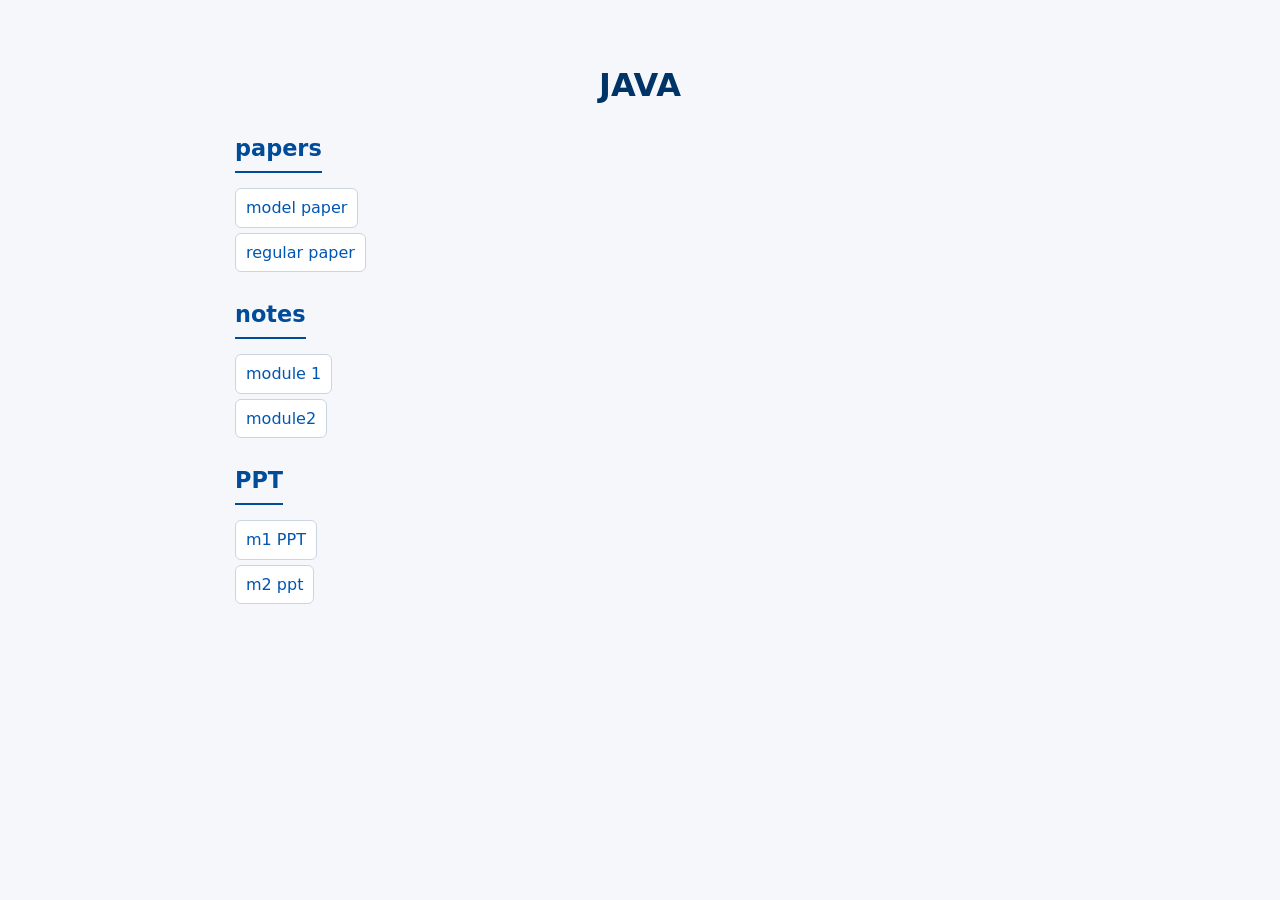
==== java.html @ 2b4523c6 "initial commit without large files" ====
<!DOCTYPE html>
<html lang="en">
<head>
    <meta charset="UTF-8">
    <meta name="viewport" content="width=device-width, initial-scale=1.0">
    <title>JAVA</title>
    <link rel="stylesheet" href="./style.css">
</head>
<body>
    <h1>JAVA</h1>
    <h2>papers</h2>
    <a href="./OOPS/BCS306A-model-paper-set-1.pdf">model paper</a>
    <a href="./OOPS/BCS306A-regular-paper.pdf">regular paper</a>
    <h2>notes</h2>
    <a href="./OOPS/JAVA MODULE 1 Notes.pdf">module 1</a>
    <a href="./OOPS/JAVA MODULE 2 Notes.pdf">module2</a>
    <h2>PPT</h2>
    <a href="./OOPS/Module 1 JAVA ASI.pdf">m1 PPT</a>
    <a href="./OOPS/Module 2.pdf">m2 ppt</a>
</body>
</html>
---- style.css ----
/* Reset basics */
* {
    margin: 0;
    padding: 0;
    box-sizing: border-box;
    font-family: system-ui, Arial, sans-serif;
}

body {
    background: #f6f7fb;
    padding: 20px;
    line-height: 1.6;
    color: #222;
}

/* Headings */
h1 {
    margin-top: 40px;
    font-size: 2rem;
    color: #003366;
    text-align: center;
}

h2 {
    margin: 20px 0 10px;
    font-size: 1.4rem;
    color: #004c99;
    border-bottom: 2px solid #004c99;
    display: inline-block;
    padding-bottom: 4px;
    
}

/* Links */
a {
    display: block;
    margin: 5px 0;
    text-decoration: none;
    font-size: 1rem;
    color: #0056b3;
    padding: 6px 10px;
    border-radius: 6px;
    background: white;
    border: 1px solid #cbd5e1;
    width: fit-content;
    transition: 0.3s;
    text-align: center;
}

a:hover {
    background: #dceeff;
    border-color: #0077ff;
}

/* Optional container styling */
body {
    max-width: 850px;
    margin: auto;
}
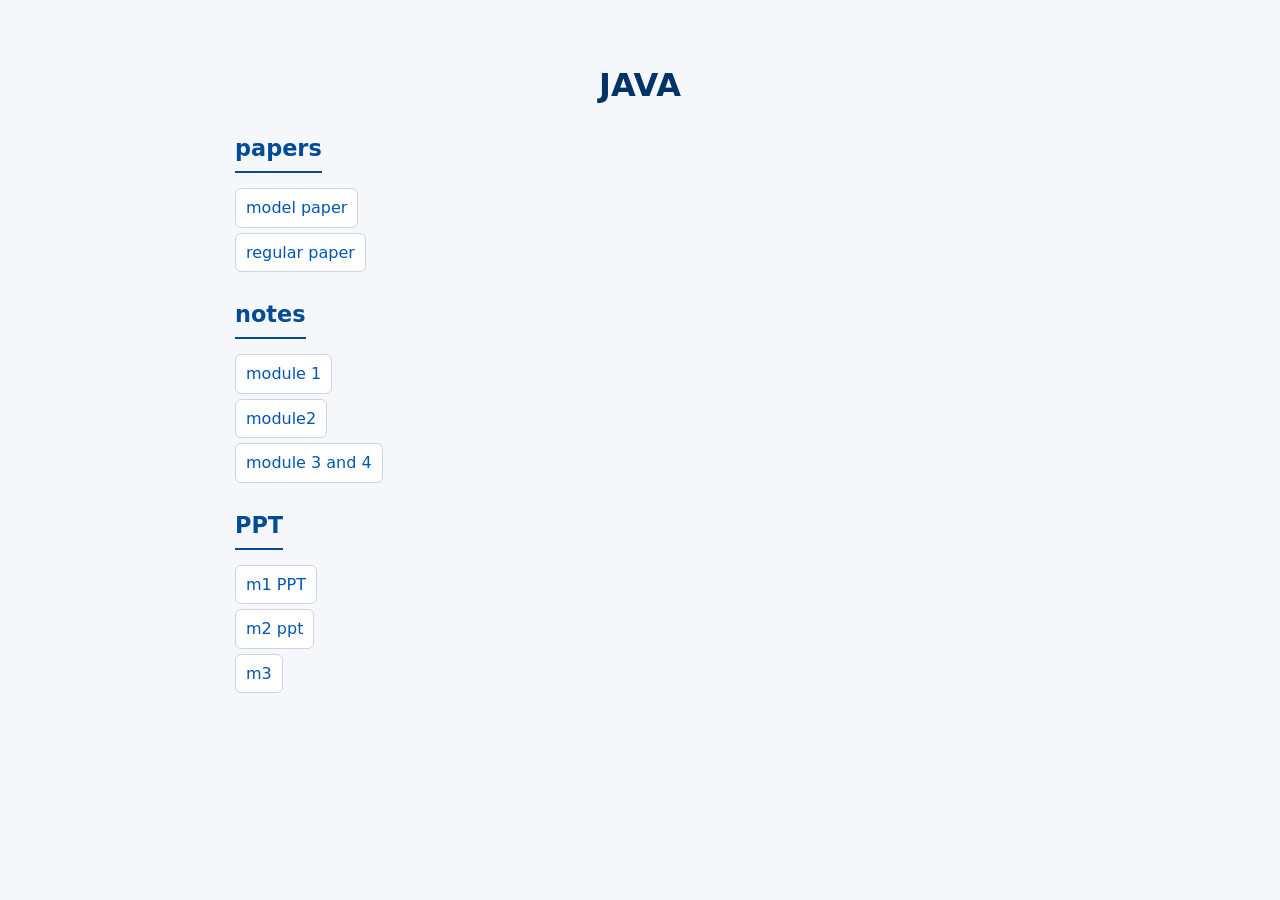
==== commit 4407b3e3: "Initial commit" ====
--- a/java.html
+++ b/java.html
@@ -14,8 +14,10 @@
     <h2>notes</h2>
     <a href="./OOPS/JAVA MODULE 1 Notes.pdf">module 1</a>
     <a href="./OOPS/JAVA MODULE 2 Notes.pdf">module2</a>
+    <a href="./OOPS/JAVA MODULE 3 & 4.pdf">module 3 and 4</a>
     <h2>PPT</h2>
     <a href="./OOPS/Module 1 JAVA ASI.pdf">m1 PPT</a>
-    <a href="./OOPS/Module 2.pdf">m2 ppt</a>
+    <a href="./OOPS/Module 2  full ppt.pdf">m2 ppt</a>
+    <a href="./OOPS/Module 3 ppt.pdf">m3 </a>
 </body>
 </html>
